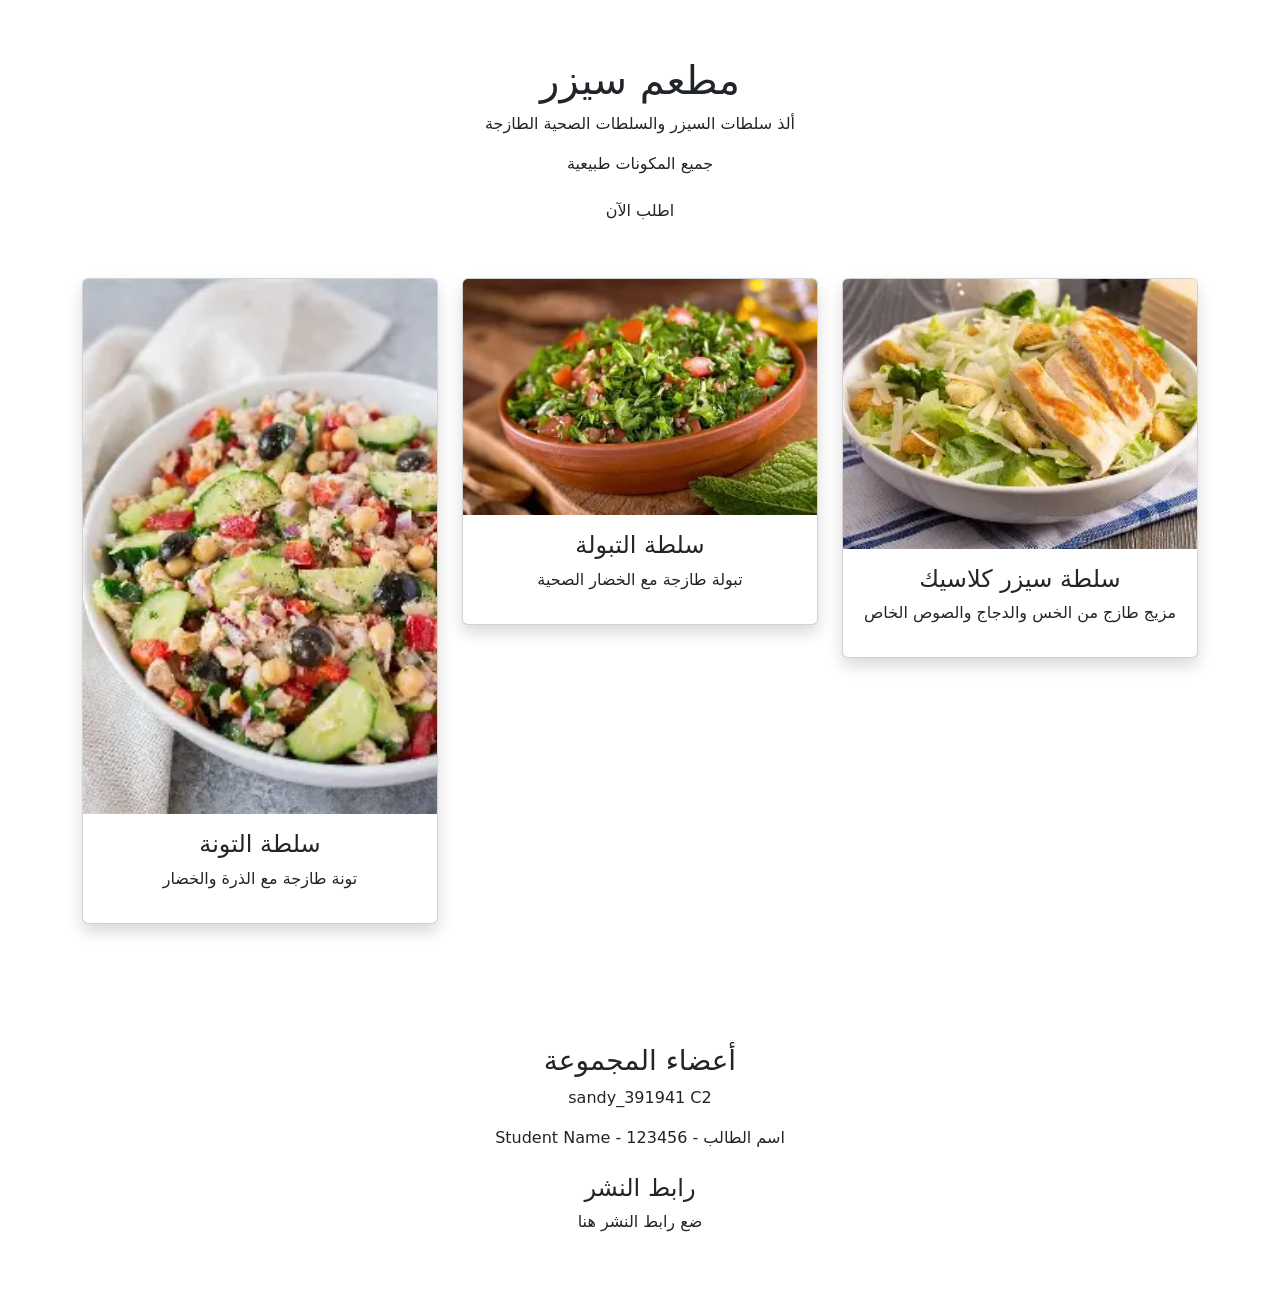
==== index.html @ a95970a5 "add index" ====
<!-- home.html -->
<!DOCTYPE html>
<html lang="ar" dir="rtl">

<head>
    <meta charset="UTF-8">
    <meta name="viewport" content="width=device-width, initial-scale=1.0">
    <title>سيزر</title>
    <link href="https://cdn.jsdelivr.net/npm/bootstrap@5.3.3/dist/css/bootstrap.min.css" rel="stylesheet">
    <link rel="stylesheet" href="Style.css">
</head>

<body>
    <nav class="navbar navbar-expand-lg navbar-dark main-nav">
        <div class="container">
            <a class="navbar-brand" href="home.html">سيزر</a>

            <button class="navbar-toggler" type="button" data-bs-toggle="collapse" data-bs-target="#navMenu">
                <span class="navbar-toggler-icon"></span>
            </button>

            <div class="collapse navbar-collapse" id="navMenu">
                <ul class="navbar-nav ms-auto">
                    <li class="nav-item">
                        <a class="nav-link" href="home.html">الرئيسية</a>
                    </li>

                    <li class="nav-item">
                        <a class="nav-link" href="AboutUs.html">من نحن</a>
                    </li>

                    <li class="nav-item">
                        <a class="nav-link" href="Meals.html">الوجبات</a>
                    </li>
                </ul>
            </div>
        </div>
    </nav>

    <section class="hero-section text-center">
        <div class="container">
            <h1>مطعم سيزر</h1>
            <p>ألذ سلطات السيزر والسلطات الصحية الطازجة</p>
            <p>جميع المكونات طبيعية </p>
            <a href="Meals.html" class="btn main-btn">اطلب الآن</a>
        </div>
    </section>

    <section class="container py-5">
        <div class="row text-center">

            <div class="col-md-4 mb-4">
                <div class="card shadow">
                    <img src="./caesar.webp" class="card-img-top">
                    <div class="card-body">
                        <h4>سلطة سيزر كلاسيك</h4>
                        <p>مزيج طازج من الخس والدجاج والصوص الخاص</p>
                    </div>
                </div>
            </div>

            <div class="col-md-4 mb-4">
                <div class="card shadow">
                    <img src="./tabuleh.webp" class="card-img-top">
                    <div class="card-body">
                        <h4>سلطة التبولة</h4>
                        <p>تبولة طازجة مع الخضار الصحية</p>
                    </div>
                </div>
            </div>

            <div class="col-md-4 mb-4">
                <div class="card shadow">
                    <img src="./tunaSalad.webp" class="card-img-top">
                    <div class="card-body">
                        <h4>سلطة التونة</h4>
                        <p>تونة طازجة مع الذرة والخضار</p>
                    </div>
                </div>
            </div>

        </div>
    </section>

    <section class="container text-center py-5">
        <h3>أعضاء المجموعة</h3>
        <p>sandy_391941 C2</p>
        <p>اسم الطالب - Student Name - 123456</p>

        <h4 class="mt-4">رابط النشر</h4>
        <p>ضع رابط النشر هنا</p>

    
    </section>

    <script src="https://cdn.jsdelivr.net/npm/bootstrap@5.3.3/dist/js/bootstrap.bundle.min.js"></script>
</body>

</html>
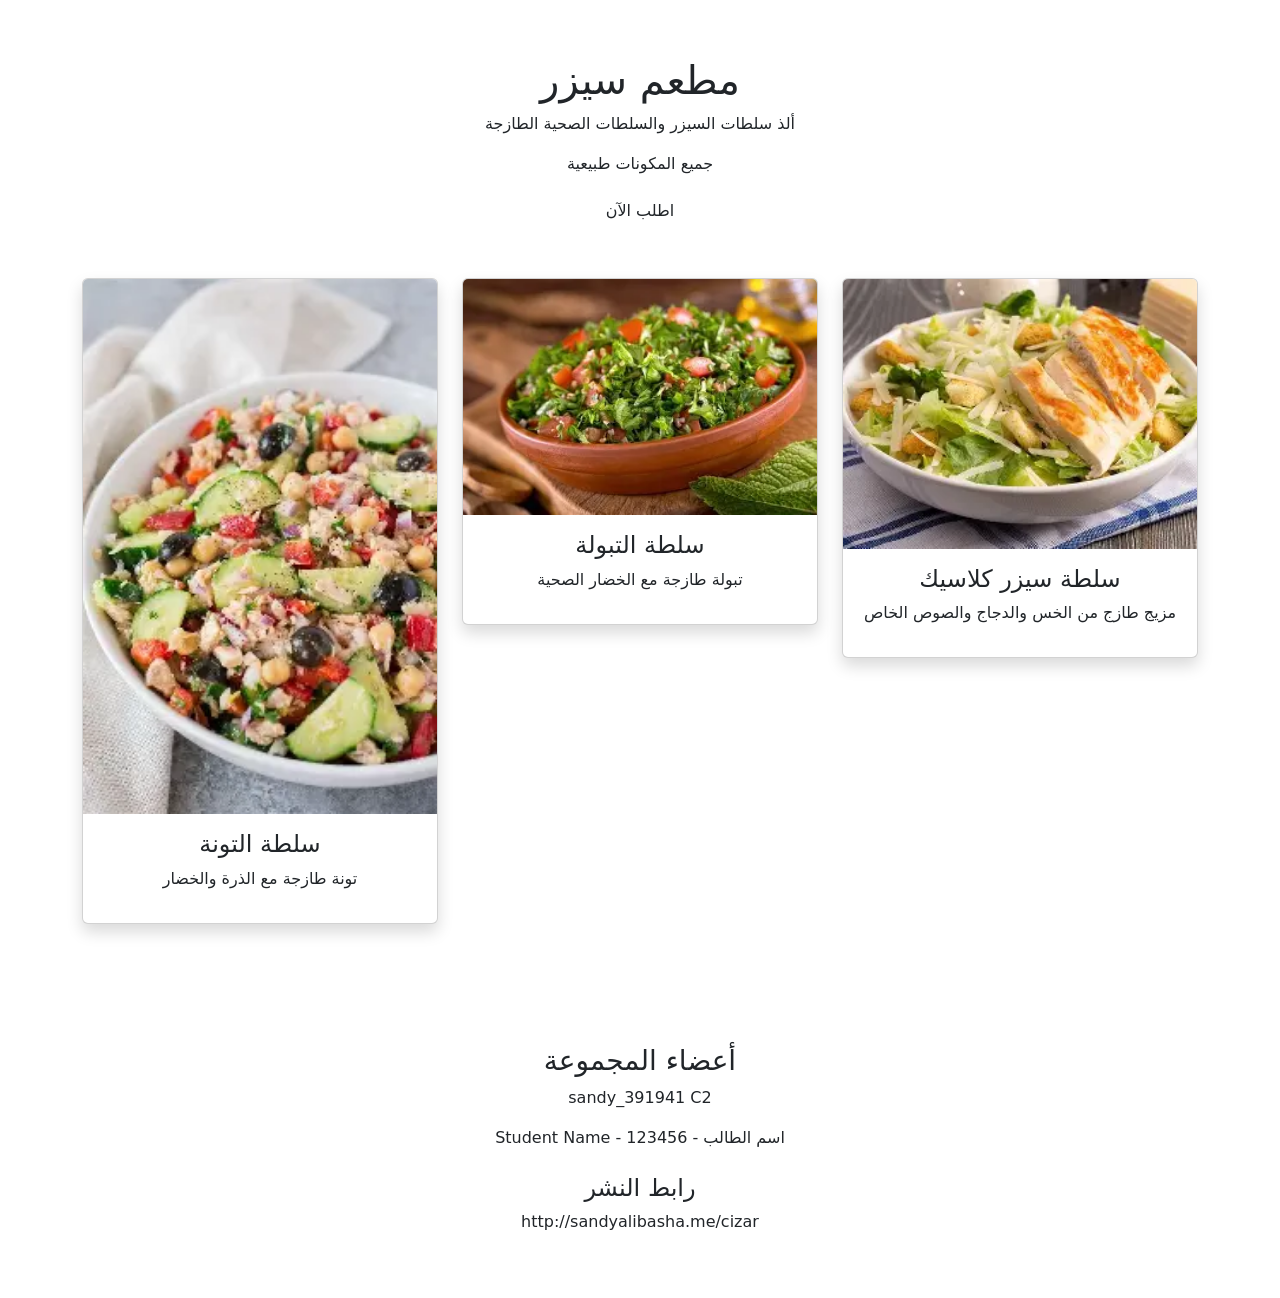
==== commit bbac71d6: "added link" ====
--- a/index.html
+++ b/index.html
@@ -88,7 +88,7 @@
         <p>اسم الطالب - Student Name - 123456</p>
 
         <h4 class="mt-4">رابط النشر</h4>
-        <p>ضع رابط النشر هنا</p>
+        <p>http://sandyalibasha.me/cizar</p>
 
     
     </section>
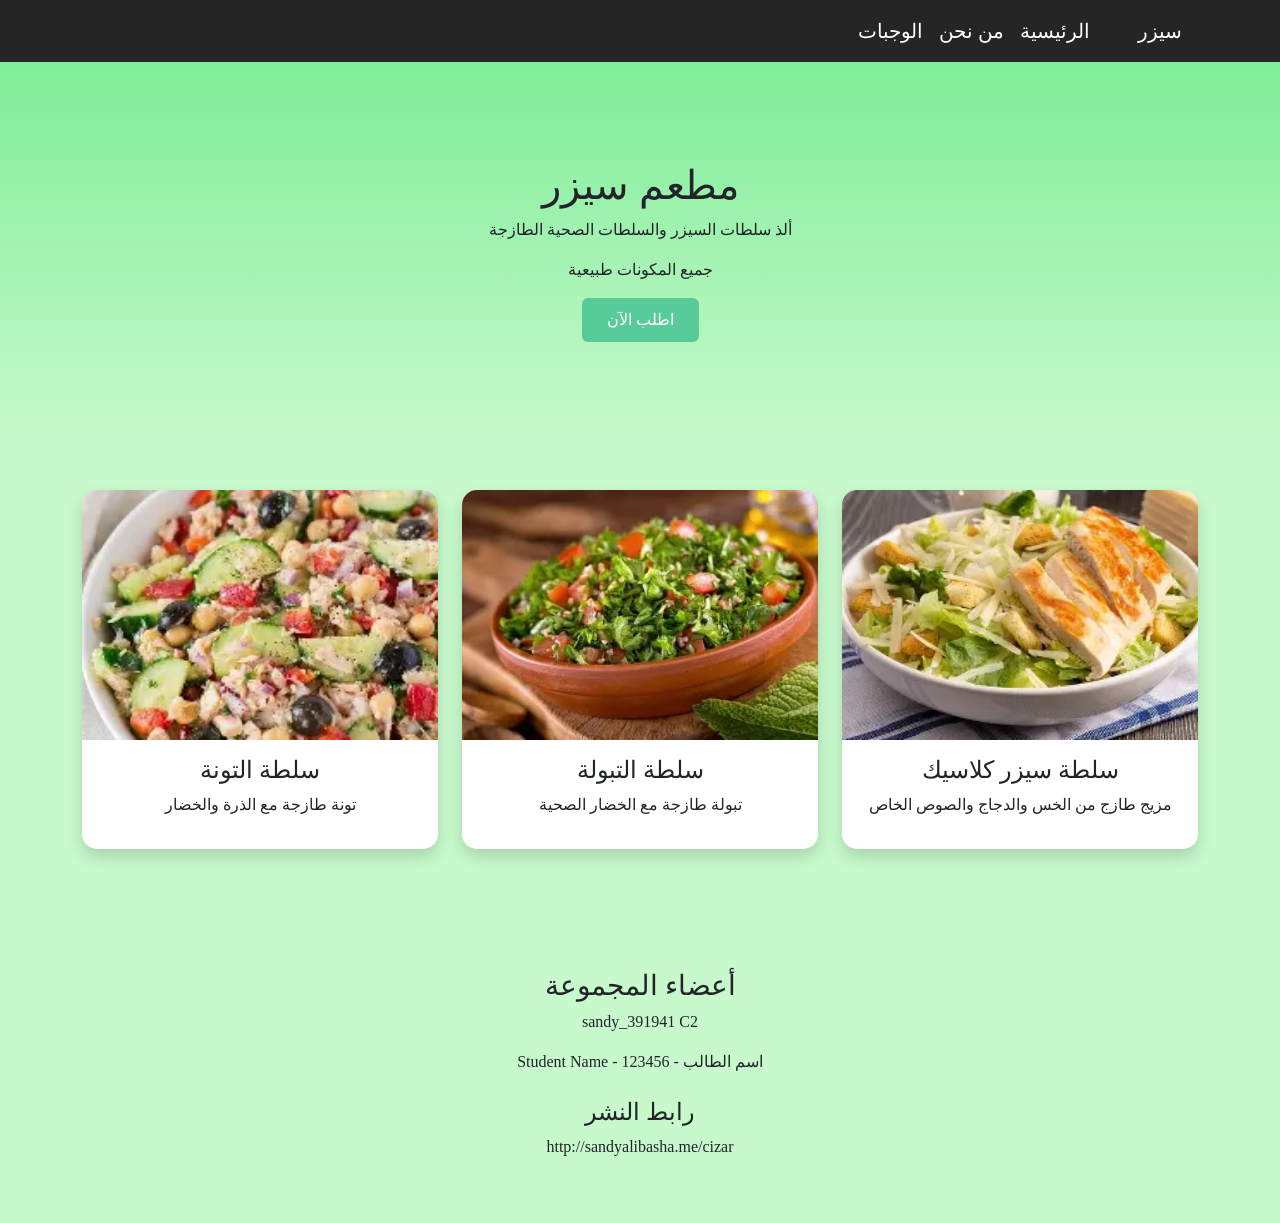
==== commit 83476f7c: "fixed style name" ====
--- a/index.html
+++ b/index.html
@@ -7,7 +7,7 @@
     <meta name="viewport" content="width=device-width, initial-scale=1.0">
     <title>سيزر</title>
     <link href="https://cdn.jsdelivr.net/npm/bootstrap@5.3.3/dist/css/bootstrap.min.css" rel="stylesheet">
-    <link rel="stylesheet" href="Style.css">
+    <link rel="stylesheet" href="./style.css">
 </head>
 
 <body>
--- a/style.css
+++ b/style.css
@@ -0,0 +1,73 @@
+/* Style.css */
+
+body{
+background:#C7F9CC;
+font-family:Tahoma;
+}
+
+.main-nav{
+background:#252525;
+}
+
+.navbar-brand,
+.nav-link{
+color:white !important;
+font-size:20px;
+}
+
+.hero-section{
+padding:100px 0;
+background: linear-gradient(to bottom,  #80ED99,#C7F9CC);
+/* color:#22577A; */
+}
+
+.main-btn{
+background:#57CC99;
+color:white;
+border:none;
+padding:10px 25px;
+}
+
+.main-btn:hover{
+background:#38A3A5;
+color:white;
+}
+
+.card{
+border:none;
+border-radius:15px;
+overflow:hidden;
+}
+
+.card img{
+height:250px;
+object-fit:cover;
+}
+
+table{
+background:white;
+}
+
+thead{
+background:#22577A;
+color:white;
+}
+
+.details-btn{
+background:#57CC99;
+border:none;
+}
+
+.details-row{
+display:none;
+background:#80ED99;
+}
+
+form label{
+margin-bottom:10px;
+font-weight:bold;
+}
+
+.form-control{
+border:2px solid #38A3A5;
+}
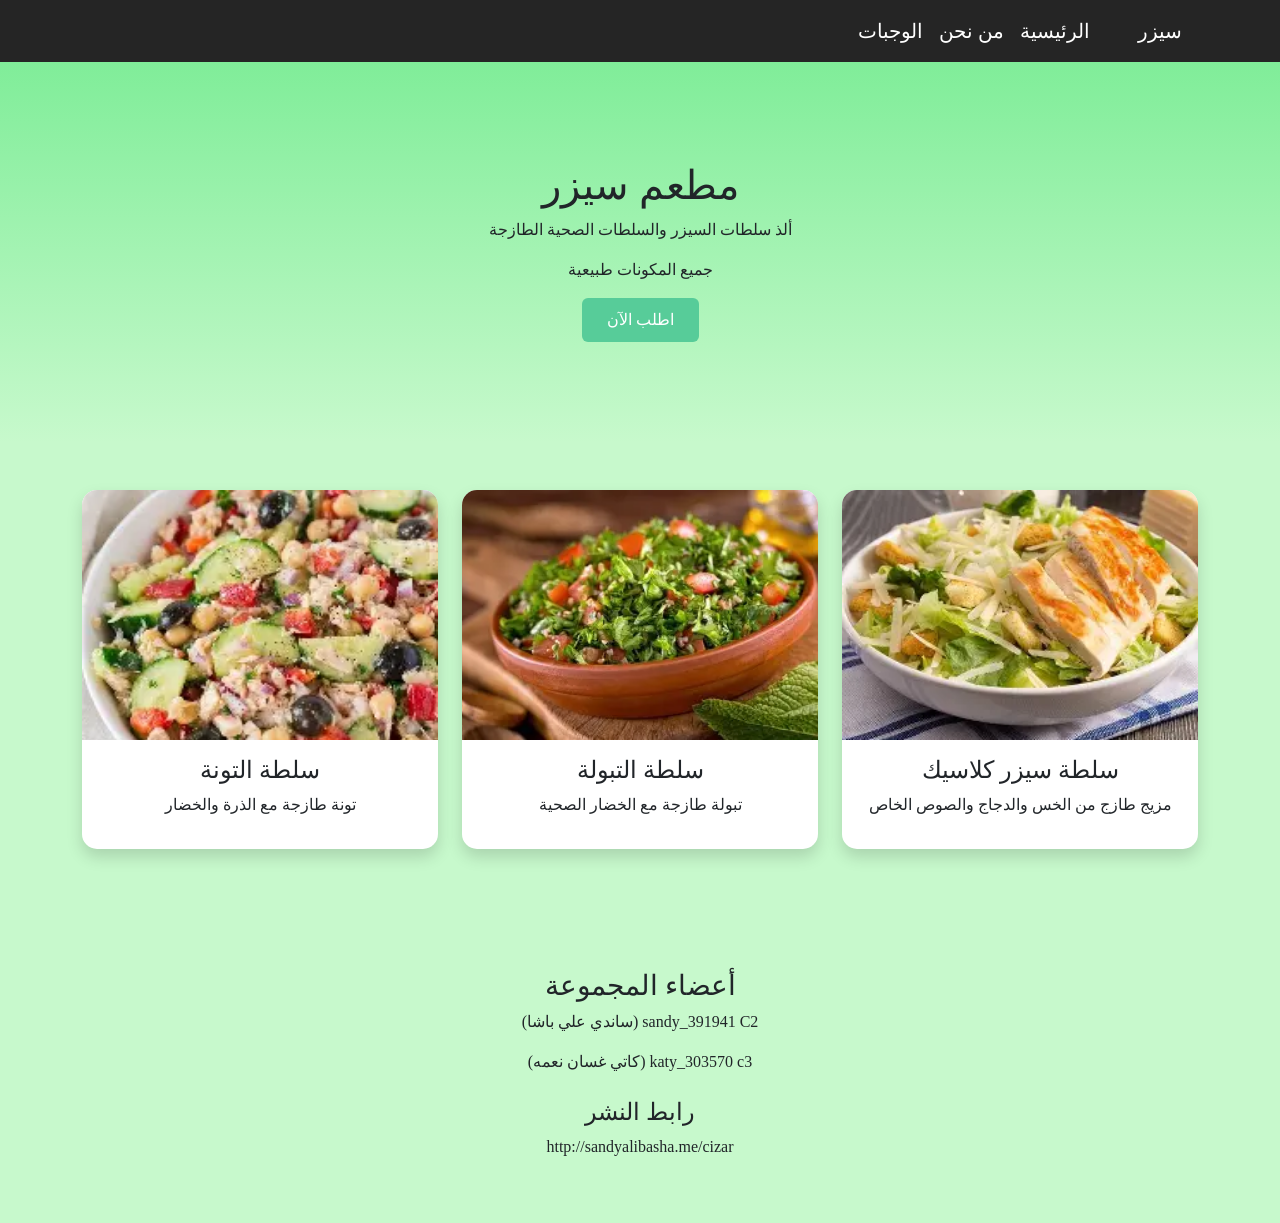
==== commit 42031600: "update" ====
--- a/index.html
+++ b/index.html
@@ -1,4 +1,4 @@
-<!-- home.html -->
+<!-- index.html -->
 <!DOCTYPE html>
 <html lang="ar" dir="rtl">
 
@@ -13,7 +13,7 @@
 <body>
     <nav class="navbar navbar-expand-lg navbar-dark main-nav">
         <div class="container">
-            <a class="navbar-brand" href="home.html">سيزر</a>
+            <a class="navbar-brand" href="index.html">سيزر</a>
 
             <button class="navbar-toggler" type="button" data-bs-toggle="collapse" data-bs-target="#navMenu">
                 <span class="navbar-toggler-icon"></span>
@@ -22,15 +22,15 @@
             <div class="collapse navbar-collapse" id="navMenu">
                 <ul class="navbar-nav ms-auto">
                     <li class="nav-item">
-                        <a class="nav-link" href="home.html">الرئيسية</a>
+                        <a class="nav-link" href="index.html">الرئيسية</a>
                     </li>
 
                     <li class="nav-item">
-                        <a class="nav-link" href="AboutUs.html">من نحن</a>
+                        <a class="nav-link" href="aboutUs.html">من نحن</a>
                     </li>
 
                     <li class="nav-item">
-                        <a class="nav-link" href="Meals.html">الوجبات</a>
+                        <a class="nav-link" href="meals.html">الوجبات</a>
                     </li>
                 </ul>
             </div>
@@ -42,7 +42,7 @@
             <h1>مطعم سيزر</h1>
             <p>ألذ سلطات السيزر والسلطات الصحية الطازجة</p>
             <p>جميع المكونات طبيعية </p>
-            <a href="Meals.html" class="btn main-btn">اطلب الآن</a>
+            <a href="meals.html" class="btn main-btn">اطلب الآن</a>
         </div>
     </section>
 
@@ -84,13 +84,12 @@
 
     <section class="container text-center py-5">
         <h3>أعضاء المجموعة</h3>
-        <p>sandy_391941 C2</p>
-        <p>اسم الطالب - Student Name - 123456</p>
+        <p>sandy_391941 C2 (ساندي علي باشا)</p>
+        <p>katy_303570 c3 (كاتي غسان نعمه)</p>
 
         <h4 class="mt-4">رابط النشر</h4>
         <p>http://sandyalibasha.me/cizar</p>
 
-    
     </section>
 
     <script src="https://cdn.jsdelivr.net/npm/bootstrap@5.3.3/dist/js/bootstrap.bundle.min.js"></script>
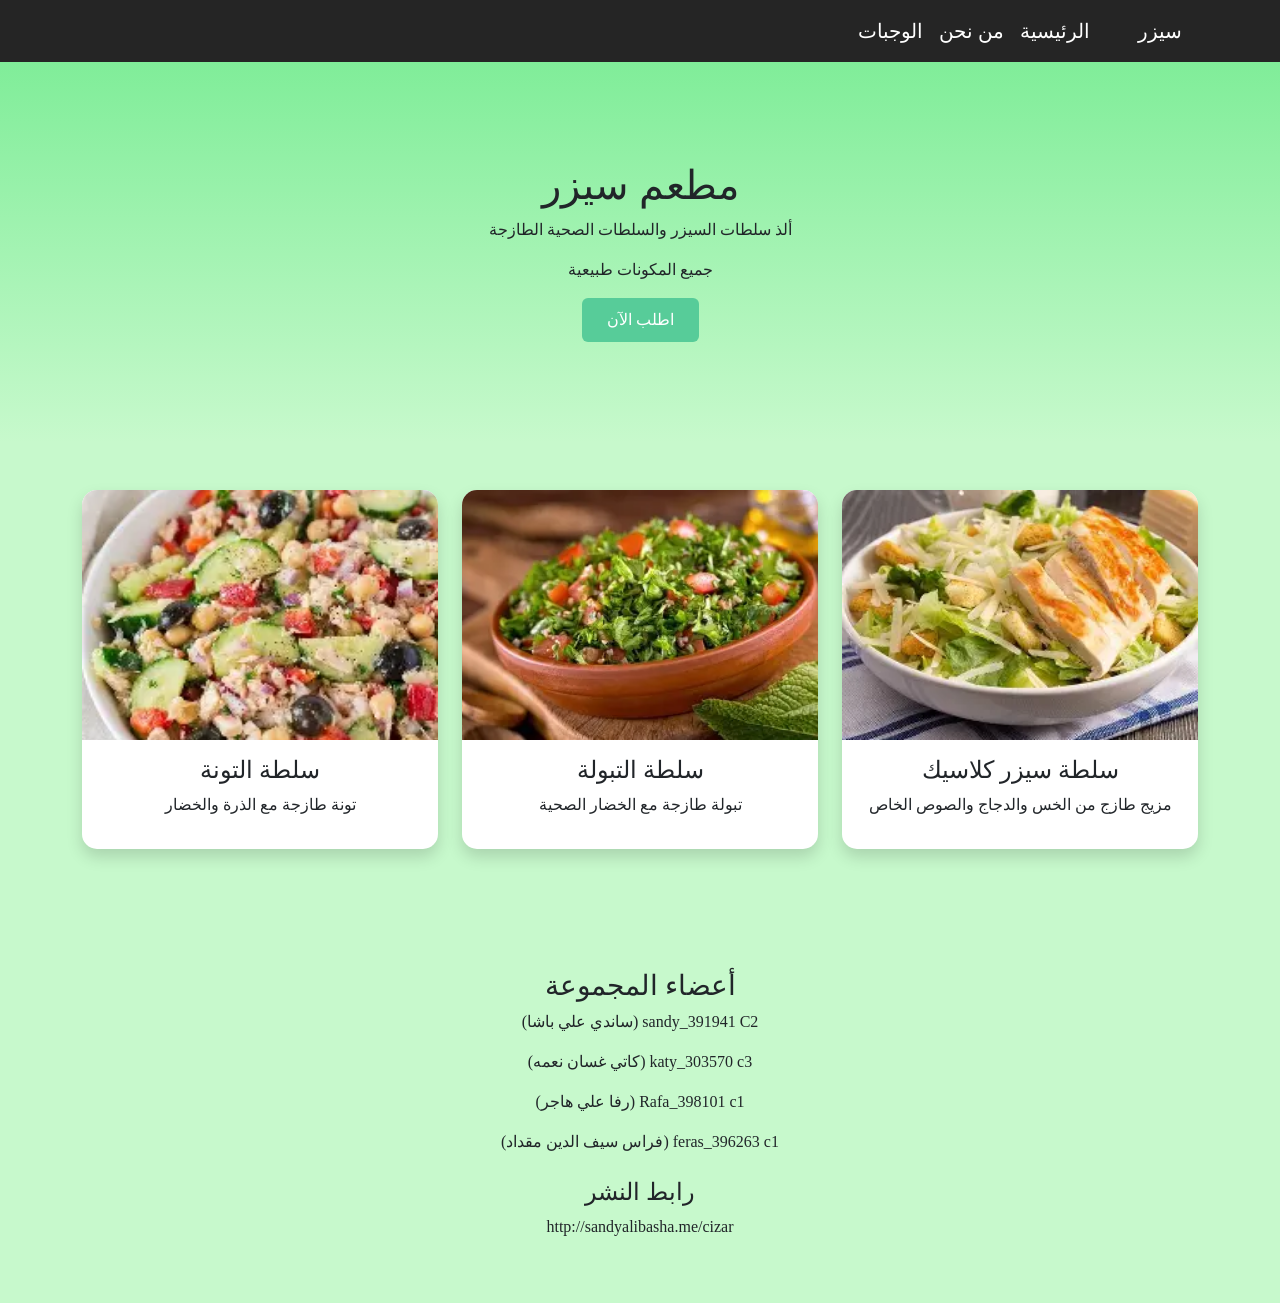
==== commit 0cb96748: "added names" ====
--- a/index.html
+++ b/index.html
@@ -86,6 +86,8 @@
         <h3>أعضاء المجموعة</h3>
         <p>sandy_391941 C2 (ساندي علي باشا)</p>
         <p>katy_303570 c3 (كاتي غسان نعمه)</p>
+        <p>Rafa_398101 c1 (رفا علي هاجر)</p>
+        <p>feras_396263 c1 (فراس سيف الدين مقداد)</p>
 
         <h4 class="mt-4">رابط النشر</h4>
         <p>http://sandyalibasha.me/cizar</p>
